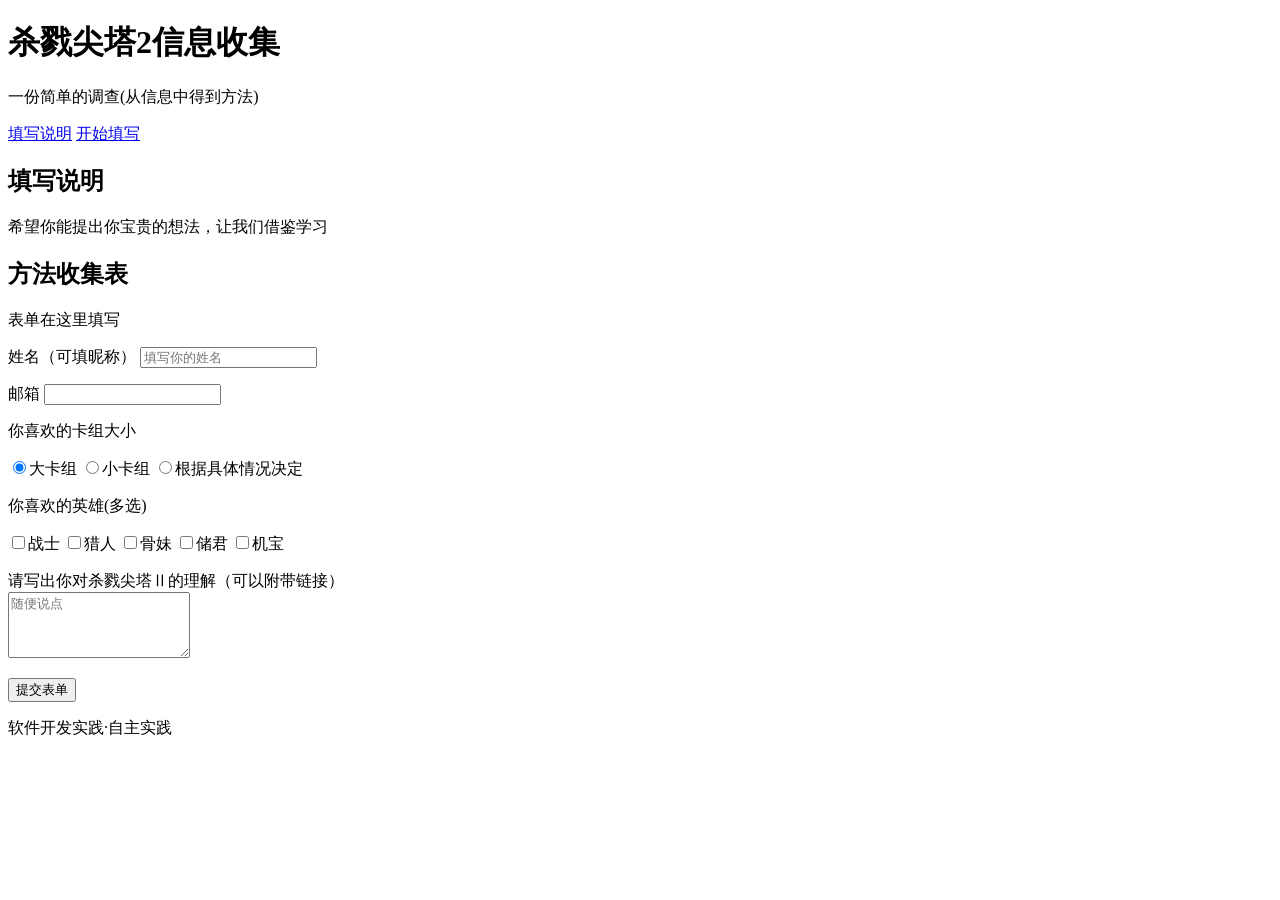
==== collect-form/index.html @ 93a11970 "添加反馈表单控件并关联label" ====
<!DOCTYPE html>
<html lang="zh-CN">
    <head>
        <meta charset="UTF-8">
        <meta name="viewport" content="width=device-width,initial-scale=1.0">
        <title>关于杀戮尖塔2的信息收集</title>
    </head>
<body>
    <header>
        <h1>杀戮尖塔2信息收集</h1>
        <p>一份简单的调查(从信息中得到方法)</p>
    </header>
    <nav>
        <a href="#intro">填写说明</a>
        <a href="#form">开始填写</a>
    </nav>
    <main>
        <selection id="intro">
            <h2>填写说明</h2>
            <p>希望你能提出你宝贵的想法，让我们借鉴学习</p>
        </selection>
        <section id="form">
            <h2>方法收集表</h2>
            <p>表单在这里填写</p>
            <form action="#" method="get">
                <p>
                    <label for="name">姓名（可填昵称）</label>
                    <input type="text" id="name" name="name" placeholder="填写你的姓名" required>
                </p>
                <p>
                    <label for="mail">邮箱</label>
                    <input type="email" id="mail" name="email" required>
                </p>
                <p>你喜欢的卡组大小</p>
                <label><input type="radio" name="number" value="3" checked>大卡组</label>
                <label><input type="radio" name="number" value="2" >小卡组</label>
                <label><input type="radio" name="number" value="1" >根据具体情况决定</label>
                <p>你喜欢的英雄(多选)</p>
                <p>
                    <label><input type="checkbox" name="charact" value="zhanshi">战士</label>
                    <label><input type="checkbox" name="charact" value="lieren">猎人</label>
                    <label><input type="checkbox" name="charact" value="gumei">骨妹</label>
                    <label><input type="checkbox" name="charact" value="chujun">储君</label>
                    <label><input type="checkbox" name="charact" value="jibao">机宝</label>
                </p>
                <p>
                    <label for="advice">请写出你对杀戮尖塔Ⅱ的理解（可以附带链接）</label><br>
                    <textarea id="advice" name="advice" rows="4" maxlength="200" placeholder="随便说点"></textarea>
                </p>
                <p><button type="advice">提交表单</button></p>
            </form>
        </section>
    </main>
    <footer>
        <p>软件开发实践·自主实践</p>
    </footer>
</body>
</html>
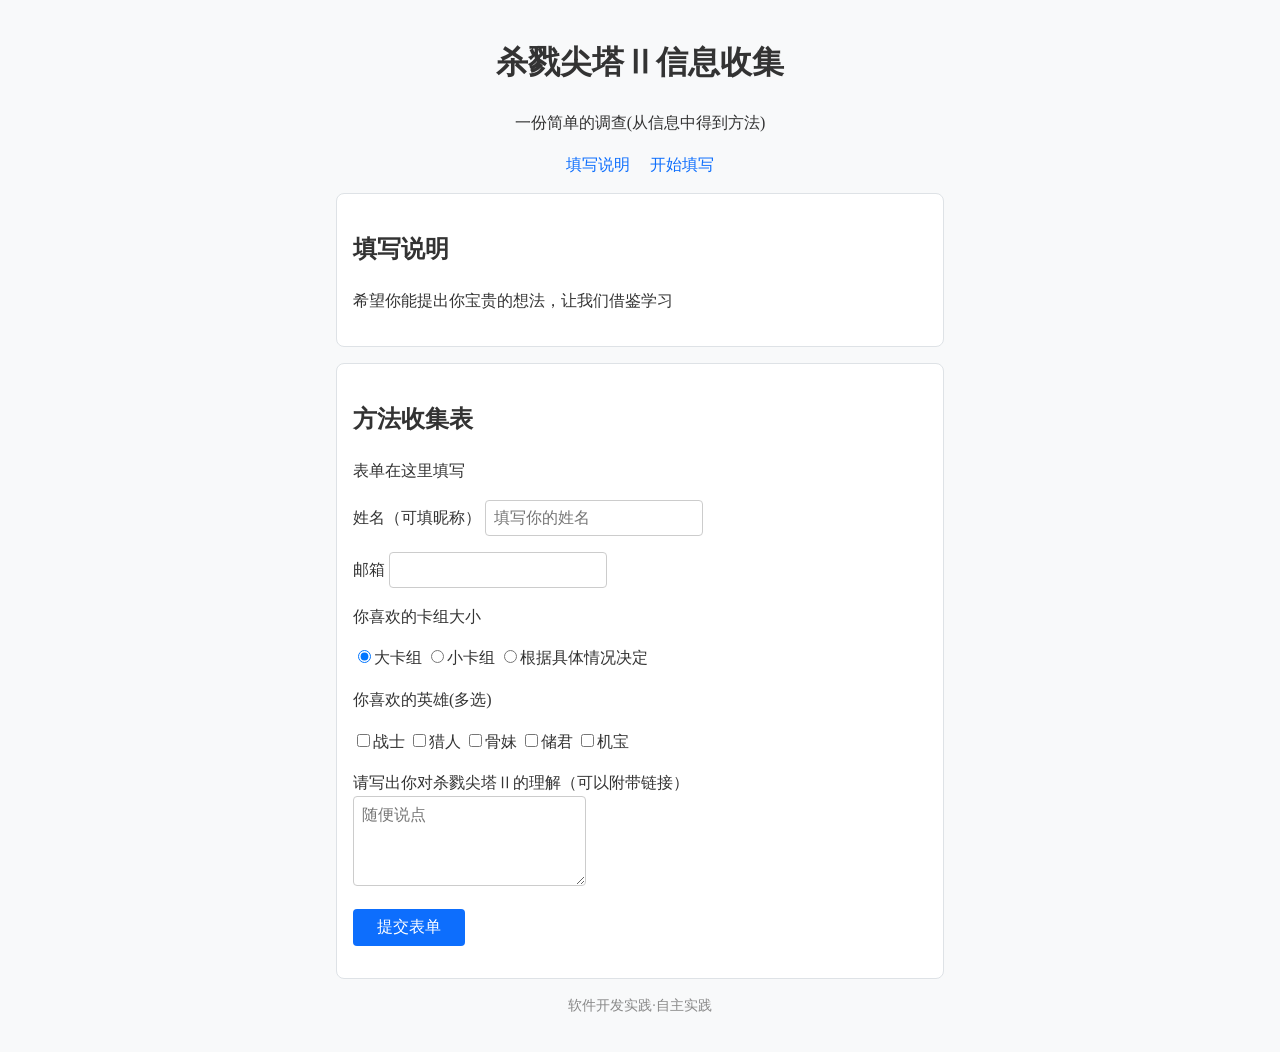
==== commit 81fd8676: "添加调查表基础样式" ====
--- a/collect-form/index.html
+++ b/collect-form/index.html
@@ -3,11 +3,12 @@
     <head>
         <meta charset="UTF-8">
         <meta name="viewport" content="width=device-width,initial-scale=1.0">
-        <title>关于杀戮尖塔2的信息收集</title>
+        <title>关于杀戮尖塔Ⅱ的信息收集</title>
     </head>
 <body>
     <header>
-        <h1>杀戮尖塔2信息收集</h1>
+        <link rel="stylesheet" href="mycss.css">
+        <h1>杀戮尖塔Ⅱ信息收集</h1>
         <p>一份简单的调查(从信息中得到方法)</p>
     </header>
     <nav>
@@ -15,10 +16,10 @@
         <a href="#form">开始填写</a>
     </nav>
     <main>
-        <selection id="intro">
+        <section id="intro">
             <h2>填写说明</h2>
             <p>希望你能提出你宝贵的想法，让我们借鉴学习</p>
-        </selection>
+        </section>
         <section id="form">
             <h2>方法收集表</h2>
             <p>表单在这里填写</p>
--- a/collect-form/mycss.css
+++ b/collect-form/mycss.css
@@ -0,0 +1,55 @@
+*{
+    box-sizing: border-box;
+}
+
+body{
+    font-family: "Microsoft YaHei","PingFang SC","sans-serif";
+    color: #333;
+    line-height: 1.6;
+    background-color: #f8f9fa;
+    max-width: 640px;
+    margin: 0 auto;
+    padding: 16px;
+}
+header{
+    text-align: center;
+}
+
+nav{
+    text-align: center;
+    margin-bottom: 16px;
+}
+
+nav a{
+    color: #0d6efd;
+    text-decoration: none;
+    margin: 0 8px;
+}
+
+section{
+    background: #fff;
+    border: 1px solid #dee2e6;
+    border-radius: 8px;
+    padding: 16px;
+    margin-bottom: 16px;
+}
+
+input, textarea,select,button{
+    font-size: 16px;
+    padding: 8px;
+    border: 1px solid #ccc;
+    border-radius: 4px;
+}
+
+button{
+    background: #0d6efd;
+    color: #fff;
+    border: none;
+    padding: 8px 24px;
+}
+
+footer{
+    text-align: center;
+    color: #888;
+    font-size: 14px;
+}
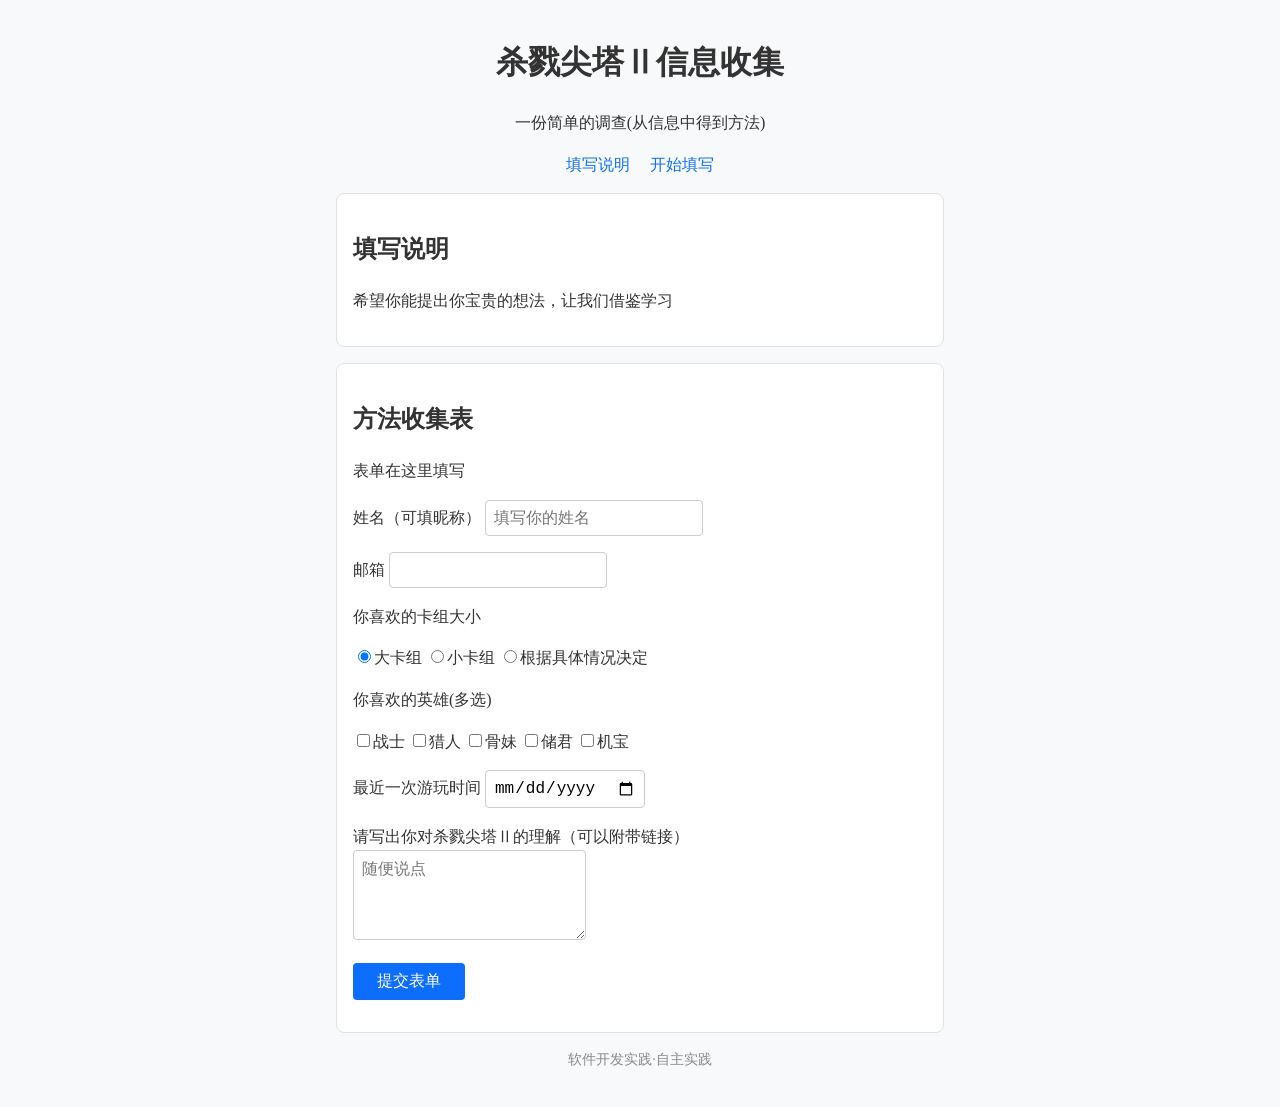
==== commit c55d0445: "为网页加入一些功能" ====
--- a/collect-form/index.html
+++ b/collect-form/index.html
@@ -4,10 +4,10 @@
         <meta charset="UTF-8">
         <meta name="viewport" content="width=device-width,initial-scale=1.0">
         <title>关于杀戮尖塔Ⅱ的信息收集</title>
+        <link rel="stylesheet" href="mycss.css">
     </head>
 <body>
     <header>
-        <link rel="stylesheet" href="mycss.css">
         <h1>杀戮尖塔Ⅱ信息收集</h1>
         <p>一份简单的调查(从信息中得到方法)</p>
     </header>
@@ -45,10 +45,14 @@
                     <label><input type="checkbox" name="charact" value="jibao">机宝</label>
                 </p>
                 <p>
+                    <label for="playdate">最近一次游玩时间</label>
+                    <input type="date" id="playdate" name="playdate">
+                </p>
+                <p>
                     <label for="advice">请写出你对杀戮尖塔Ⅱ的理解（可以附带链接）</label><br>
                     <textarea id="advice" name="advice" rows="4" maxlength="200" placeholder="随便说点"></textarea>
                 </p>
-                <p><button type="advice">提交表单</button></p>
+                <p><button type="submit">提交表单</button></p>
             </form>
         </section>
     </main>
